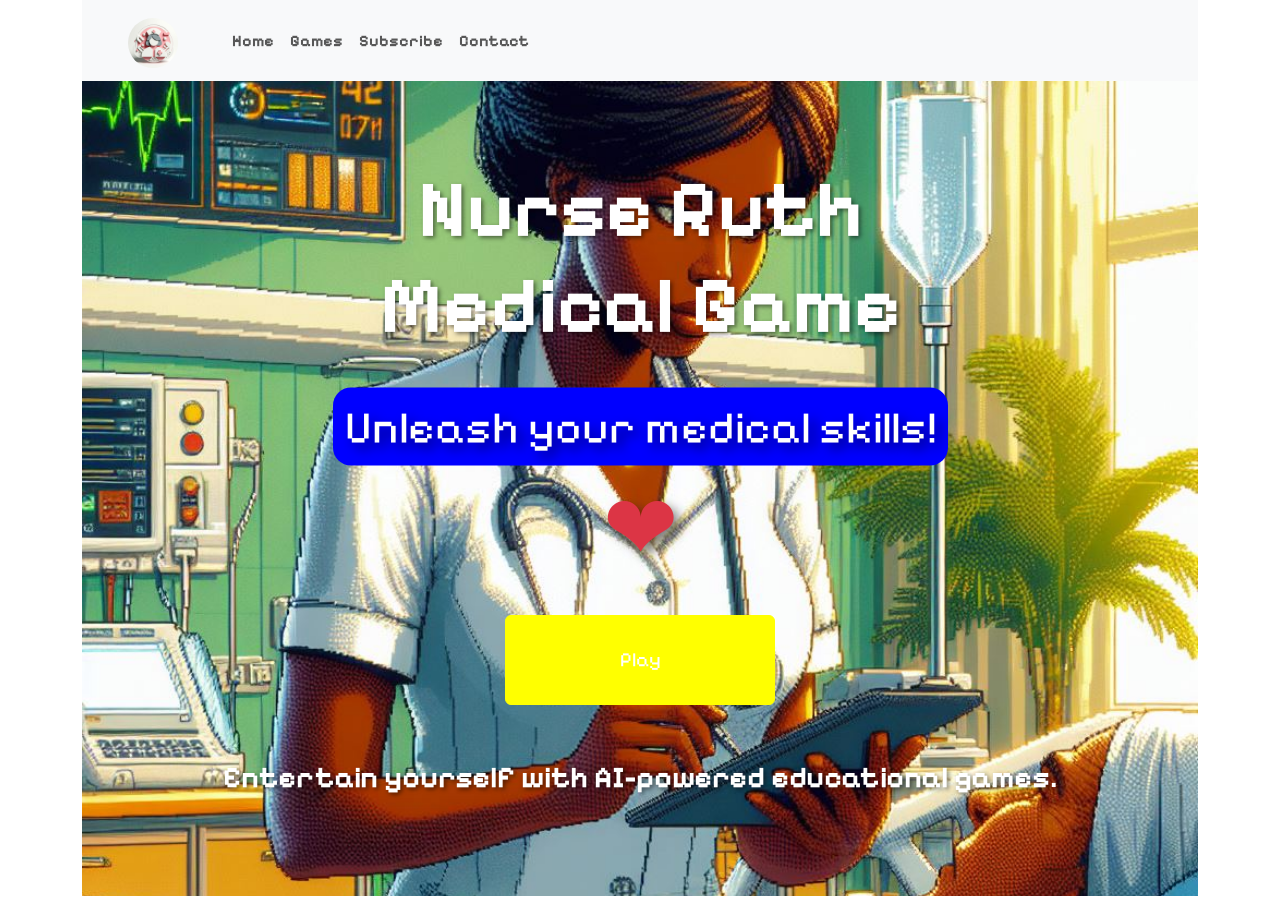
==== index.html @ c5fb73eb "Add files via upload" ====
<!DOCTYPE html>
<html lang="en">
<head>
  <meta charset="UTF-8">
  <meta name="viewport" content="width=device-width, initial-scale=1.0">
  <title>Nurse Ruth Medical Game</title> <!-- Updated title -->
  <!-- Include Bootstrap CSS -->
  <link rel="stylesheet" href="https://cdn.jsdelivr.net/npm/bootstrap@5.3.2/dist/css/bootstrap.min.css" integrity="sha384-T3c6CoIi6uLrA9TneNEoa7RxnatzjcDSCmG1MXxSR1GAsXEV/Dwwykc2MPK8M2HN" crossorigin="anonymous">
  <!-- Your custom CSS (style.css) -->
  <link rel="stylesheet" href="style.css">
  <link rel="preconnect" href="https://fonts.googleapis.com">
  <link rel="preconnect" href="https://fonts.gstatic.com" crossorigin>
  <link href="https://fonts.googleapis.com/css2?family=Pixelify+Sans:wght@400..700&display=swap" rel="stylesheet">
</head>
<body class="container">
  <!-- Navigation Bar -->
  <nav id="menu" class="px-3 navbar navbar-expand-lg navbar-light bg-light">
    <a class="navbar-brand" href="#"><img id="logo" src="logo1.jpg" alt="Nurse Ruth Logo"></a>
    <button class="navbar-toggler" type="button" data-toggle="collapse" data-target="#nav-menu" aria-controls="nav-menu" aria-expanded="false" aria-label="Toggle navigation">
      <span class="navbar-toggler-icon"></span>
    </button>
    <div class="collapse navbar-collapse" id="nav-menu">
      <ul class="navbar-nav ml-auto">
        <li class="nav-item"><a class="nav-link" href="index.html">Home</a></li>
        <li class="nav-item"><a class="nav-link" href="play.html">Games</a></li>
        <li class="nav-item"><a class="nav-link" href="#">Subscribe</a></li>
        <li class="nav-item"><a class="nav-link" href="#">Contact</a></li>
      </ul>
    </div>
  </nav>

  <!-- Main Content Section -->
  <div id="home_page" class="content text-center">
    <h1><b>Nurse Ruth <br> Medical Game</b></h1> <!-- Updated heading -->
    <p class="word-animation"><span class="unleash rounded p-1">Unleash your medical skills!</span> <br><span class="heart text-danger">&#x2764;</span></p>
    <a href="play.html"><button class="btn btn-primary start">Play</button></a>
    <p><span class="key">Entertain</span> yourself with AI-powered educational games.</p>
  </div>


<!-- Add Bootstrap JS and Popper.js CDN -->
<script src="https://code.jquery.com/jquery-3.5.1.slim.min.js"></script>
<script src="https://cdn.jsdelivr.net/npm/@popperjs/core@2.9.1/dist/umd/popper.min.js"></script>
<script src="https://maxcdn.bootstrapcdn.com/bootstrap/4.5.2/js/bootstrap.min.js"></script>

</body>
</html>
---- style.css ----
/* style.css */

body {
  font-family: "Pixelify Sans", sans-serif;
  font-optical-sizing: auto;
  font-weight: bold;
  font-style: normal;
}

html, body {
  margin: 0;
  padding: 0;
}

/* Add text shadow to h1 and p tags */
h1, p {
  text-shadow: 2px 2px 4px rgba(0, 0, 0, 0.5); /* Adjust the shadow values and color */
  /* You can also use other color formats like hex (#000000) or named colors (black) */
}

.options-header {
  font-size: 70px;
  color: white;
}

.instruct {
  margin-left: 1000px;
  margin-right: 1000px;
  font-size: 17px;
  color: black;
  border:solid black 2px 2px;
  background-color: white;
  border-radius: 15px;
  box-shadow: 0px 0px 5px;
}

#body_play {
  background-image: url("emojis.jpg");
  background-repeat: no-repeat;
  background-position: center center;
  background-size: cover;
  position: relative;
}
#body_day {
  background-image: url("emojis.jpg");
  background-repeat: no-repeat;
  background-position: center center;
  background-size: cover;
  position: relative;
}
/* Set the background image */
#home_page {
  background-image: url("bg_index.jpg");
  background-repeat: no-repeat;
  background-position: center center;
  background-size: cover;
  position: relative;
}


html {
  min-width: 100%;
  min-height: 100vh; /* Set page height to 150vh */
}

#menu {
  background-color: black;
}

#logo {
  height: 50px;
  width: 50px;
  border-radius: 40px;
  margin-right: 30px;
  margin-top: 5px;
  margin-left: 30px;
}


p {
  padding-top: 50px;
  color: white;
  font-size: 30px;
  align-self: center;
}

.start {
  background-color: yellow;
  cursor: pointer;
  font-size: 20px;
  margin-top: 30px;
  width: 30vh;
  height: 10vh;
  align-self: center;
  border-color: yellow;
}

h1 {
  font-size: 80px;
  color: white;
  align-self: center;
}

.content {
  padding:80px;
  display: flex;
  flex-direction: column;
  justify-content: center;
  align-content: center;

}


.header {
  color:white;
}

#nav-menu li:hover {
  animation: flashing;
  animation-duration: 0.5s;
}

@keyframes scaleup {
  0% { transform:scale(3.0); }

  50% { transform:scale(1.0); }

  100% { transform:scale(3.0); }
}

@keyframes scaleupless {
  0% { transform:scale(1.5); }

  50% { transform:scale(1.0); }

  100% { transform:scale(1.5); }
}
@keyframes fadeout {
  from {opacity: 0.6; display: block;}
  to {opacity: 0; display: none;}
}

.word-animation {
  padding: 40px;
  font-size: 15px;
  font-weight: lighter;
  transform: scale(3.0);
  margin-top: 60px;
  animation-name: scaleup;
  animation-duration: 2s;
  animation-iteration-count: infinite;
}
.unleash {
  background-color: blue;
}
.float-btn {
  animation-name: scaleupless;
  animation-duration: 1s;
  animation-iteration-count: infinite;
}

.Continue {
  font-size: 40px;
  width: 50vh;
  align-self: center;
}
.play-menu {
  width: 80vw;
  height: 80%;
  align-self: center;
  border-radius: 20px;
  box-shadow: 0 0 3px 7px;
  opacity: 0.89;
}
.heart {
  font-size: 30px;
}
.scoreboard {
  width: 80vw;
  height: 18vh;
  align-self: left;
  margin-bottom: 10px;
  border-radius: 20px;
  background-color: whitesmoke;
  box-shadow: 0 0 4px 8px;
  opacity: 0.89;
}

ul li {
  list-style: none;
}

#story {
  font-size: 20px;
  color:white;
}
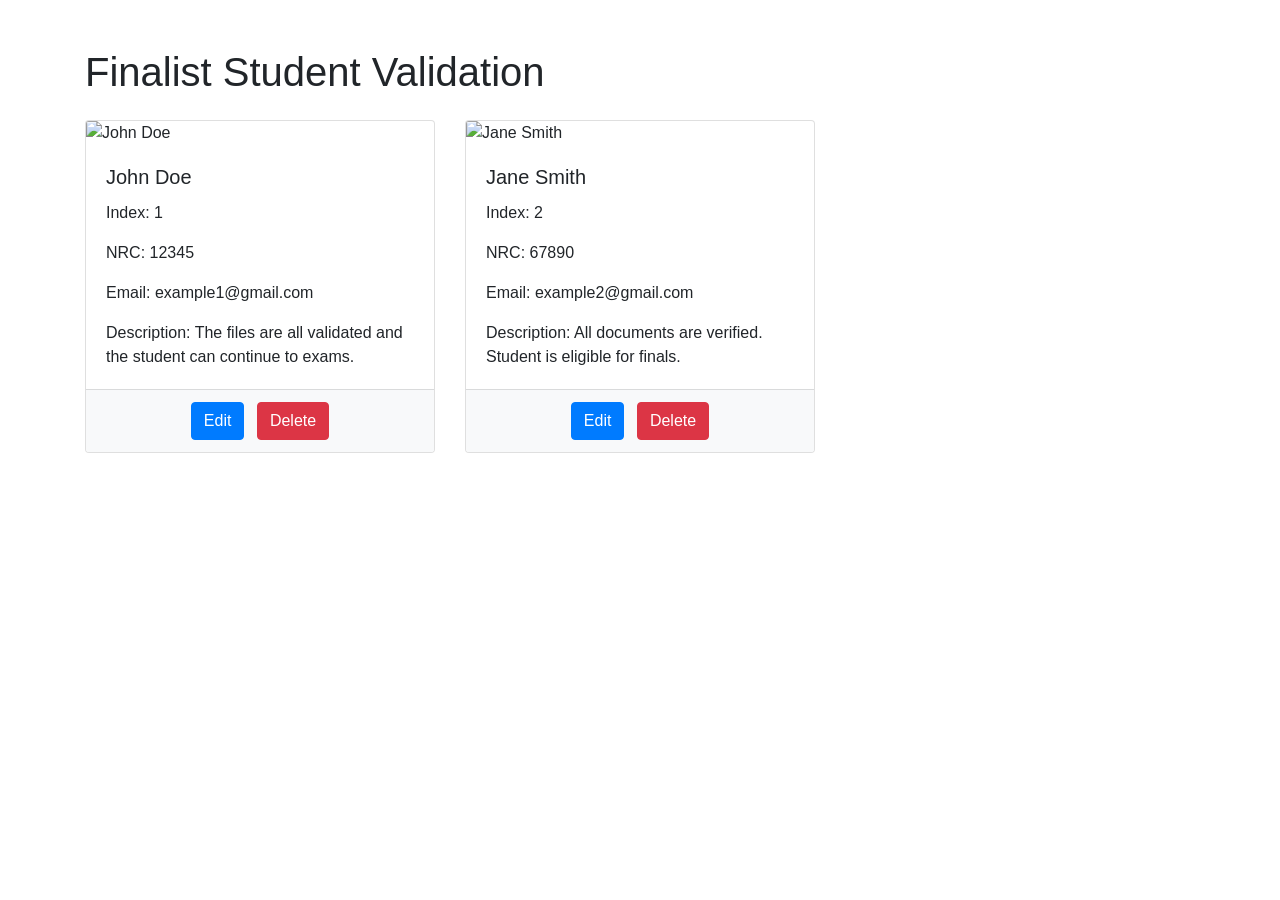
==== commit 3cbc6ad6: "Add files via upload" ====
--- a/index.html
+++ b/index.html
@@ -1,47 +1,105 @@
-<!DOCTYPE html>
-<html lang="en">
-<head>
-  <meta charset="UTF-8">
-  <meta name="viewport" content="width=device-width, initial-scale=1.0">
-  <title>Nurse Ruth Medical Game</title> <!-- Updated title -->
-  <!-- Include Bootstrap CSS -->
-  <link rel="stylesheet" href="https://cdn.jsdelivr.net/npm/bootstrap@5.3.2/dist/css/bootstrap.min.css" integrity="sha384-T3c6CoIi6uLrA9TneNEoa7RxnatzjcDSCmG1MXxSR1GAsXEV/Dwwykc2MPK8M2HN" crossorigin="anonymous">
-  <!-- Your custom CSS (style.css) -->
-  <link rel="stylesheet" href="style.css">
-  <link rel="preconnect" href="https://fonts.googleapis.com">
-  <link rel="preconnect" href="https://fonts.gstatic.com" crossorigin>
-  <link href="https://fonts.googleapis.com/css2?family=Pixelify+Sans:wght@400..700&display=swap" rel="stylesheet">
-</head>
-<body class="container">
-  <!-- Navigation Bar -->
-  <nav id="menu" class="px-3 navbar navbar-expand-lg navbar-light bg-light">
-    <a class="navbar-brand" href="#"><img id="logo" src="logo1.jpg" alt="Nurse Ruth Logo"></a>
-    <button class="navbar-toggler" type="button" data-toggle="collapse" data-target="#nav-menu" aria-controls="nav-menu" aria-expanded="false" aria-label="Toggle navigation">
-      <span class="navbar-toggler-icon"></span>
-    </button>
-    <div class="collapse navbar-collapse" id="nav-menu">
-      <ul class="navbar-nav ml-auto">
-        <li class="nav-item"><a class="nav-link" href="index.html">Home</a></li>
-        <li class="nav-item"><a class="nav-link" href="play.html">Games</a></li>
-        <li class="nav-item"><a class="nav-link" href="#">Subscribe</a></li>
-        <li class="nav-item"><a class="nav-link" href="#">Contact</a></li>
-      </ul>
-    </div>
-  </nav>
-
-  <!-- Main Content Section -->
-  <div id="home_page" class="content text-center">
-    <h1><b>Nurse Ruth <br> Medical Game</b></h1> <!-- Updated heading -->
-    <p class="word-animation"><span class="unleash rounded p-1">Unleash your medical skills!</span> <br><span class="heart text-danger">&#x2764;</span></p>
-    <a href="play.html"><button class="btn btn-primary start">Play</button></a>
-    <p><span class="key">Entertain</span> yourself with AI-powered educational games.</p>
-  </div>
-
+<!DOCTYPE html>
+<html lang="en">
+<head>
+  <meta charset="UTF-8">
+  <meta name="viewport" content="width=device-width, initial-scale=1.0">
+  <title>Student Validation</title>
+  <!-- Bootstrap CSS -->
+  <link href="https://maxcdn.bootstrapcdn.com/bootstrap/4.5.2/css/bootstrap.min.css" rel="stylesheet">
+  <style>
+    .card-body {
+      padding: 1.25rem;
+    }
+    .card-footer {
+      background-color: #f8f9fa;
+    }
+  </style>
+</head>
+<body>
 
-<!-- Add Bootstrap JS and Popper.js CDN -->
-<script src="https://code.jquery.com/jquery-3.5.1.slim.min.js"></script>
-<script src="https://cdn.jsdelivr.net/npm/@popperjs/core@2.9.1/dist/umd/popper.min.js"></script>
+<div class="container">
+  <h1 class="mt-5 mb-4">Finalist Student Validation</h1>
+  
+  <!-- Cards to display student information -->
+  <div class="row" id="studentCards">
+    <!-- Cards will be dynamically populated here -->
+  </div>
+</div>
+
+<!-- Bootstrap JS -->
+<script src="https://ajax.googleapis.com/ajax/libs/jquery/3.5.1/jquery.min.js"></script>
+<script src="https://cdnjs.cloudflare.com/ajax/libs/popper.js/1.16.0/umd/popper.min.js"></script>
 <script src="https://maxcdn.bootstrapcdn.com/bootstrap/4.5.2/js/bootstrap.min.js"></script>
 
-</body>
-</html>
+<script>
+  // Function to populate student cards (sample data for now)
+  function populateStudentCards() {
+    var students = [
+      { index: 1, nrc: '12345', email: 'example1@gmail.com', name: 'John Doe', photo: 'img1.jpg', description: 'The files are all validated and the student can continue to exams.' },
+      { index: 2, nrc: '67890', email: 'example2@gmail.com', name: 'Jane Smith', photo: 'img2.jpg', description: 'All documents are verified. Student is eligible for finals.' }
+    ];
+
+    var cardsHtml = '';
+    students.forEach(function(student) {
+      cardsHtml += `
+      <div class="col-md-4 mb-4">
+        <div class="card">
+          <img src="${student.photo}" class="card-img-top" alt="${student.name}">
+          <div class="card-body">
+            <h5 class="card-title">${student.name}</h5>
+            <p class="card-text">Index: <span class="index">${student.index}</span></p>
+            <p class="card-text">NRC: <span class="nrc">${student.nrc}</span></p>
+            <p class="card-text">Email: <span class="email">${student.email}</span></p>
+            <p class="card-text">Description: <span class="description">${student.description}</span></p>
+          </div>
+          <div class="card-footer text-center">
+            <button class="btn btn-primary mr-2 editBtn">Edit</button>
+            <button class="btn btn-secondary mr-2 saveBtn" style="display: none;">Save</button>
+            <button class="btn btn-secondary mr-2 undoBtn" style="display: none;">Undo</button>
+            <button class="btn btn-danger deleteBtn">Delete</button>
+          </div>
+        </div>
+      </div>
+      `;
+    });
+
+    $('#studentCards').html(cardsHtml);
+
+    // Add event listeners for buttons
+    $('.editBtn').click(function() {
+      var cardBody = $(this).closest('.card').find('.card-body');
+      cardBody.find('span').hide();
+      cardBody.find('input').show();
+      $(this).hide();
+      $(this).siblings('.saveBtn, .undoBtn').show();
+    });
+
+    $('.saveBtn').click(function() {
+      var cardBody = $(this).closest('.card').find('.card-body');
+      cardBody.find('span').show();
+      cardBody.find('input').hide();
+      $(this).hide();
+      $(this).siblings('.editBtn').show();
+      $(this).siblings('.undoBtn').hide();
+    });
+
+    $('.undoBtn').click(function() {
+      var cardBody = $(this).closest('.card').find('.card-body');
+      cardBody.find('span').show();
+      cardBody.find('input').hide();
+      $(this).hide();
+      $(this).siblings('.saveBtn').hide();
+      $(this).siblings('.editBtn').show();
+    });
+
+    $('.deleteBtn').click(function() {
+      $(this).closest('.col-md-4').remove();
+    });
+  }
+
+  // Call the function to populate student cards
+  populateStudentCards();
+</script>
+
+</body>
+</html>
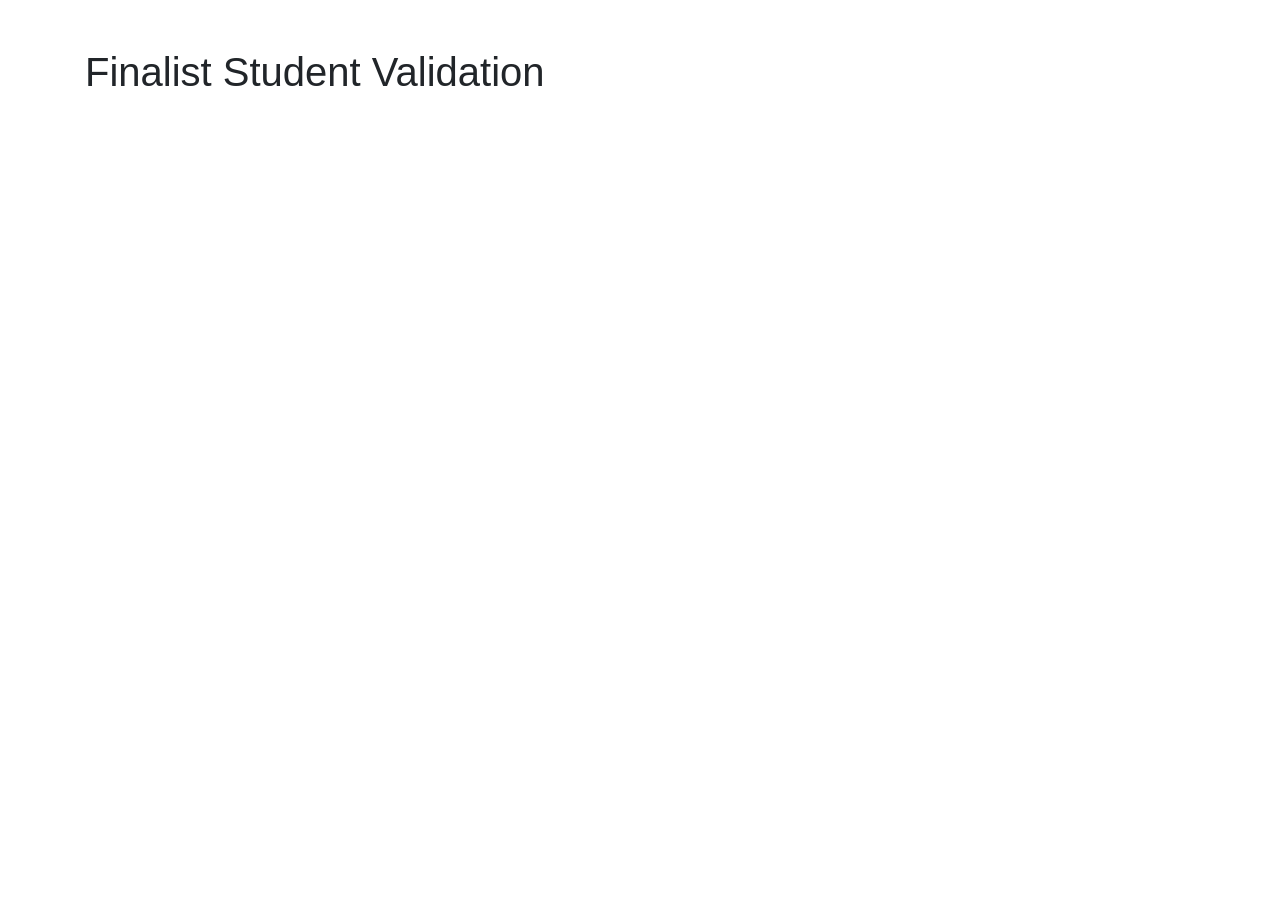
==== commit 94523b07: "Add files via upload" ====
--- a/index.html
+++ b/index.html
@@ -30,21 +30,74 @@
 <script src="https://ajax.googleapis.com/ajax/libs/jquery/3.5.1/jquery.min.js"></script>
 <script src="https://cdnjs.cloudflare.com/ajax/libs/popper.js/1.16.0/umd/popper.min.js"></script>
 <script src="https://maxcdn.bootstrapcdn.com/bootstrap/4.5.2/js/bootstrap.min.js"></script>
+<script src="main.js"></script>
+<script>
 
-<script>
   // Function to populate student cards (sample data for now)
-  function populateStudentCards() {
-    var students = [
-      { index: 1, nrc: '12345', email: 'example1@gmail.com', name: 'John Doe', photo: 'img1.jpg', description: 'The files are all validated and the student can continue to exams.' },
-      { index: 2, nrc: '67890', email: 'example2@gmail.com', name: 'Jane Smith', photo: 'img2.jpg', description: 'All documents are verified. Student is eligible for finals.' }
-    ];
 
+async function getData() {
+  const url = 'https://students-9af6.restdb.io/rest/students';
+  const apiKey = '512d1a743d5834ba317de004b76a998f5b04f';
+  const headers = {
+    'Content-Type': 'application/json',
+    'x-apikey': apiKey
+  };
+
+  try {
+    const response = await fetch(url, {
+      method: 'GET',
+      headers: headers,
+      mode: 'cors',
+      credentials: 'include'
+    });
+
+    if (!response.ok) {
+      console.log("error")
+    }
+
+    const data = await response.json();
+    // Process the retrieved data here
+    // Stringify the data before assigning to innerHTML
+    return data;
+  } catch (error) {
+     console.log("error")
+    return null;
+  }
+}
+
+function ApiData(apiData) {
+    // Convert apiData to an array
+  
+  const dataArray = apiData;
+  
+    return dataArray
+}
+
+async function validate() {
+  try {
+    const apiData = await getData();
+    if (apiData) {
+      return ApiData(apiData);
+    } else {
+      // Handle case where data retrieval fails
+      return false;
+    }
+  } catch (error) {
+    // Handle errors here
+    console.error('Error:', error);
+    return false;
+  }
+}
+
+async function populateStudentCards() {
+  try {
+    var students = await validate(); // Wait for the promise to resolve
     var cardsHtml = '';
     students.forEach(function(student) {
       cardsHtml += `
       <div class="col-md-4 mb-4">
         <div class="card">
-          <img src="${student.photo}" class="card-img-top" alt="${student.name}">
+          <img src="${student.photo}" class="card-img-top" alt="${student._id}">
           <div class="card-body">
             <h5 class="card-title">${student.name}</h5>
             <p class="card-text">Index: <span class="index">${student.index}</span></p>
@@ -95,10 +148,14 @@
     $('.deleteBtn').click(function() {
       $(this).closest('.col-md-4').remove();
     });
+  } catch (error) {
+    console.error('Error:', error);
+    // Handle errors here
   }
+}
 
-  // Call the function to populate student cards
-  populateStudentCards();
+// Call the function to populate student cards
+populateStudentCards();
 </script>
 
 </body>
